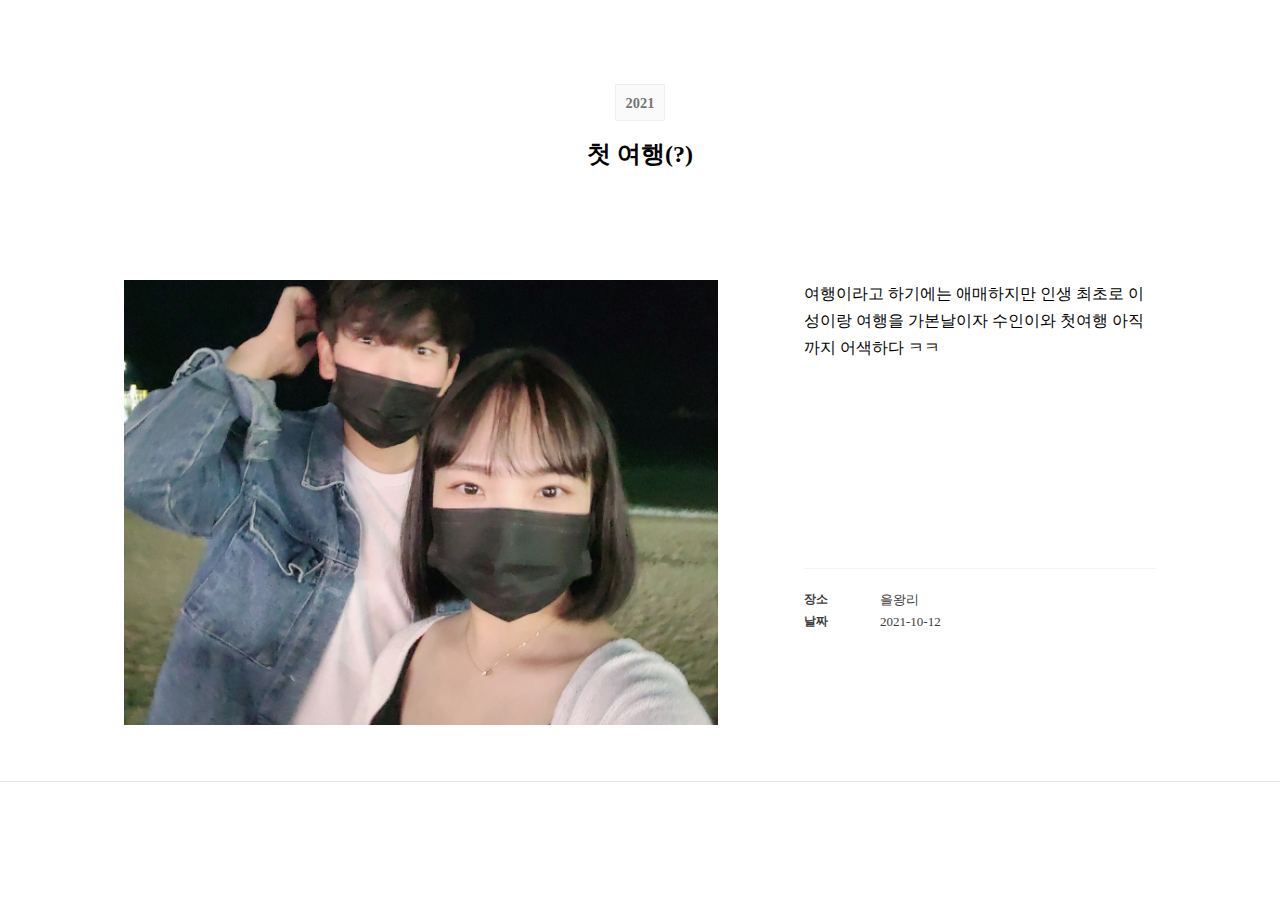
==== 2021-3.html @ 4d8dee80 "swingbaby" ====
<!DOCTYPE html>
<html lang="en">
<head>
    <meta charset="UTF-8">
    <meta http-equiv="X-UA-Compatible" content="IE=edge">
    <meta name="viewport" content="width=device-width, initial-scale=1.0">
    <title>Swing Baby</title>
    <link rel="stylesheet" href="view.css">
    <link rel="stylesheet" href="https://unpkg.com/swiper@8/swiper-bundle.min.css"/>
<script src="https://unpkg.com/swiper@8/swiper-bundle.min.js"></script>
</head>
<body>
    <div class="wrap">
        <div class="photoIntro">
            <div class="photoIntro_container">
                <div class="photoIntro_inner">
                    <div class="photoIntro_header">
                        <div class="photoIntro_header_inner">
                            <div class="year">
                                <span>2021</span>
                            </div>
                            <h2>첫 여행(?)</h2>
                        </div>
                    </div>
                    <div class="photos">
                        <figure>
                            <div class="photo_slider">
                                <div class="swiper-container">
                                    <div class="swiper-wrapper">                                        
                                        <div class="swiper-slide">
                                            <div class="img_cover">
                                                <img src="in/suin3.JPG" alt="">
                                            </div>
                                        </div>
                                    </div>
                                    <div class="swiper-pagination"></div>                                    
                                </div>
                                <div class="swiper-button-prev"></div>
                                <div class="swiper-button-next"></div>
                            </div>
                        </figure>
                    </div>
                    <aside class="photos_intro">
                        <div class="intro_desc">
                            여행이라고 하기에는 애매하지만 인생 최초로 이성이랑 여행을 가본날이자 수인이와 첫여행
                            아직까지 어색하다 ㅋㅋ
                        </div>
                        <div class="information">
                            <div class="information_inner">
                                <dl>
                                    <dt>장소</dt>
                                    <dd>을왕리</dd>
                                </dl>
                                <dl>
                                    <dt>날짜</dt>
                                    <dd>2021-10-12</dd>
                                </dl>
                            </div>
                        </div>
                    </aside>
                </div>
            </div>
        </div>
    </div>

    <script>
        var swiper = new Swiper(".swiper-container", {
        cssMode: true,
        navigation: {
          nextEl: ".swiper-button-next",
          prevEl: ".swiper-button-prev",
        },
        pagination: {
          el: ".swiper-pagination",
        },
        
      });
    </script>
</body>
</html>
---- view.css ----
body {
    margin: 0;
    padding: 0;
    overflow-x: hidden;
    min-width: 320px;
    line-height: 1.7em;
    height: 100%;
}
a, div {
    text-decoration: none;
}
button {
    outline: 0;
}
.wrap {
    display: flex;
    flex-direction: column;
    min-height: 100%;
    height: 100%;
}

.photoIntro {
    width: 100%;
    border-bottom: 6px solid rgb(240, 240, 240);
}
.photoIntro_container {
    position: relative;
    width: 100%;
    height: auto;
    margin: 0 auto;
    padding: 0;
}
.photoIntro_inner {
    display: flex;
    flex-wrap: wrap;
}
.photoIntro_header {
    display: flex;
    width: 100%;
    height: auto;
    align-items: flex-start;
}
.photoIntro_header_inner {
    display: block;
    text-align: left;
    margin: 0;
    padding: 1.75rem 1rem;
}
.year span {
    font-size: 0.9rem;
    font-weight: 600;
    padding: 0.6rem;
    color: rgb(117, 117, 117);
    background-color: rgb(250, 250, 250);
    border: 1px solid rgb(239, 239, 239);
    border-radius: 2px;
}
.photoIntro_header_inner h2 {
    margin: 1.2rem 0;
    line-height: 1.5;
    word-break: break-all;   
}

.photos {
    width: 100%;
    height: auto;
    margin: 0;
}
.photos figure {
    display: block;
    margin: 0;
    height: 100%;
}
.photo_slider {
    position: relative;
    width: 100%;
    overflow-x: hidden;
}
.swiper-wrapper {
    position: relative;
    width: 100%;
    height: 100%;
    display: flex;
    transition-property: transform;
    box-sizing: content-box;
    align-items: center;
}
.swiper-slide {
    flex-shrink: 0;
    height: 100%;
    position: relative;
    transition-property: transform;
}
.video_cover {
    width: 100%;
    height: 100%;
    min-height: 244px;
    max-height: 445px;
    margin: 0;
    padding: 0;
    position: relative;
    display: flex;
    justify-content: center;
    overflow: hidden;
}
.video_player {
    display: flex;
    height: 100%;
}
.video_player img {
    width: 100%;
    object-fit: cover;
    object-position: center center;
    vertical-align: bottom;
}
.video_overlay {
    position: absolute;
    top: 0;
    right: 0;
    bottom: 0;
    left: 0;
    opacity: 1;
    transition-duration: 0.2s;
    text-align: center;
    font-size: 8em;
    cursor: pointer;
}
.video_overlay i {
    display: block;
    width: 64px;
    height: 64px;
    position: absolute;
    top: 50%;
    left: 50%;
    transform: translate(-50%, -50%);
    background: url(https://tumblbug.com/wpa/4d2fb85dac2b98b00eafc4c4e4249e06.png) 50% 50% / contain no-repeat;
}
.img_cover {
    display: inline-flex;
    width: 100%;
    height: 100%;
    max-width: 100%;
    min-height: 244px;
    max-height: 445px;
    margin: 0;
    padding: 0;   
    overflow: hidden;
}
.img_cover img {
    width: 100%;
    max-width: 100%;
    margin: 0;
    padding: 0;
    object-fit: cover;
    object-position: center center;
    vertical-align: bottom;
}

.photos_intro {
    width: 100%;
}
.intro_desc {
    width: 100%;
    display: flex;
    justify-content: space-between;
    padding: 0.5rem 1rem 1.5rem;
}
.information {
    padding: 0 1rem;
}
.information_inner {
    padding: 20px 0;
    border-top: 1px solid rgb(244, 244, 244);
}
.information_inner dl {
    margin: 0;
    display: flex;
}
.information_inner dl dt {
    width: 56px;
    margin-right: 20px;
    font-weight: 700;
    color: rgb(61, 61, 61);
    font-size: 12px !important;
    line-height: 20px !important;
}
.information_inner dl dd {
    margin: 0;
    flex: 1 1 auto;
    display: flex;
    align-items: center;
    font-weight: 400;
    color: rgb(61, 61, 61);
    font-size: 13px !important;
    line-height: 22px !important;
}



@media only screen and (min-width: 1080px) {
    .photoIntro {
        border-bottom: 1px solid rgb(228, 228, 228);
    }
    .photoIntro_container {
        width: 1080px;
        margin: 0 auto;
    }
    .photoIntro_inner {
        width: 1032px;
        padding-bottom: 3rem;
        margin: 0 auto;
    }
    .photoIntro_header {
        height: 280px;
        padding-bottom: 0;
        align-items: center;
    }
    .photoIntro_header_inner {
        text-align: center;
        margin: 0 auto;
        padding: 1rem;
    }
    .photos {
        width: 594px;
        height: auto;
    }
    .photo_slider {
        overflow-x: visible;
    }
    
    .photos_intro {
        flex: 1 1 0;
        margin-left: 86px;
    }
    .intro_desc {
        display: block;
        width: 100%;
        min-height: 280px;
        margin-bottom: 8px;
        padding: 0;
    }
    .information {
        margin-bottom: 1rem;
        padding: 0;
    }
    .information_inner {
        padding: 20px 0 10px;
    }
}

@media only screen and (min-width: 1200px) {
    .photoIntro_container {
        width: 1160px;
    }
}
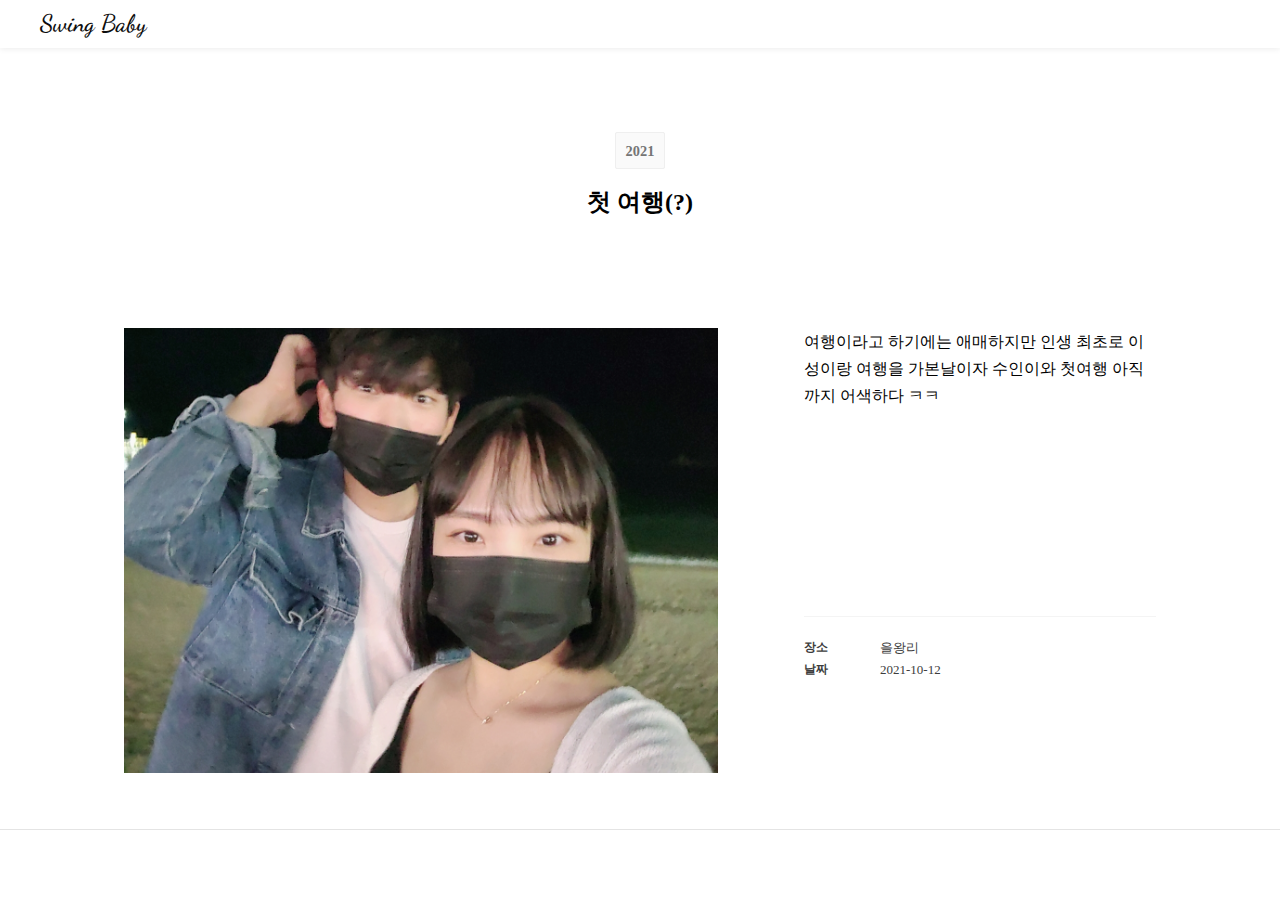
==== commit 899b2c1d: "swing baby" ====
--- a/2021-3.html
+++ b/2021-3.html
@@ -6,11 +6,20 @@
     <meta name="viewport" content="width=device-width, initial-scale=1.0">
     <title>Swing Baby</title>
     <link rel="stylesheet" href="view.css">
+    <link href="https://fonts.googleapis.com/css2?family=Hi+Melody&family=Dancing+Script&family=Noto+Sans+KR:wght@100&display=swap" rel="stylesheet">
     <link rel="stylesheet" href="https://unpkg.com/swiper@8/swiper-bundle.min.css"/>
 <script src="https://unpkg.com/swiper@8/swiper-bundle.min.js"></script>
 </head>
 <body>
     <div class="wrap">
+        <div class="header">
+            <div class="header_content">
+                <a href="index.html" class="logo">
+                    <span>Swing Baby</span>
+                </a>
+            </div>
+        </div>
+
         <div class="photoIntro">
             <div class="photoIntro_container">
                 <div class="photoIntro_inner">
@@ -65,7 +74,7 @@
 
     <script>
         var swiper = new Swiper(".swiper-container", {
-        cssMode: true,
+        
         navigation: {
           nextEl: ".swiper-button-next",
           prevEl: ".swiper-button-prev",
--- a/view.css
+++ b/view.css
@@ -17,6 +17,37 @@
     flex-direction: column;
     min-height: 100%;
     height: 100%;
+}
+.header {
+    position: relative;
+    display: flex;
+    width: 100%;
+    justify-content: center;
+    box-shadow: rgb(0 0 0 / 8%) 0 1px 6px;
+}
+.header_content {
+    position: relative;
+    display: flex;
+    width: 100%;
+    min-height: 48px;
+    max-height: 72px;
+    max-width: 1200px;
+    padding: 0 10px;
+    align-items: center;
+    justify-content: space-between;
+}
+.logo {
+    display: flex;
+    min-height: 35px;
+    align-items: center;
+    justify-content: center;
+    cursor: pointer;
+    color: rgb(13, 13, 13);
+}
+.logo span {
+    font-family: 'Dancing Script', cursive;
+    font-size: 24px;
+    font-weight: 600;
 }
 
 .photoIntro {
@@ -75,6 +106,15 @@
     position: relative;
     width: 100%;
     overflow-x: hidden;
+}
+.swiper-container {
+    margin-left: auto;
+    margin-right: auto;
+    position: relative;
+    overflow: hidden;
+    list-style: none;
+    padding: 0;
+    z-index: 1;
 }
 .swiper-wrapper {
     position: relative;
@@ -155,6 +195,44 @@
     object-position: center center;
     vertical-align: bottom;
 }
+.swiper-pagination {
+    display: flex;
+    flex-wrap: wrap;
+    align-items: center;
+    justify-content: center;
+    width: 100%;
+    margin-top: 24px;
+}
+.swiper-pagination-bullet {
+    display: block;
+    width: 6px;
+    height: 6px;
+    background: rgba(0, 0, 0, 0.3);
+    border-radius: 50%;
+    margin-left: 10px;
+}
+.swiper-pagination-bullet-active {
+    width: 8px;
+    height: 8px;
+    background: rgb(13, 13, 13);
+}
+.swiper-button-prev, .swiper-button-next {
+    display: flex;
+    flex-wrap: wrap;
+    justify-content: center;
+    align-items: center;
+    padding: 4px 18px 18px;
+    font-size: 18px;
+    position: absolute;
+    top: 50%;
+    z-index: 10;
+}
+.swiper-button-prev {
+    transform: translate(-100%, -50%);
+}
+.swiper-button-next {
+    transform: translate(100%, -50%);
+}
 
 .photos_intro {
     width: 100%;
